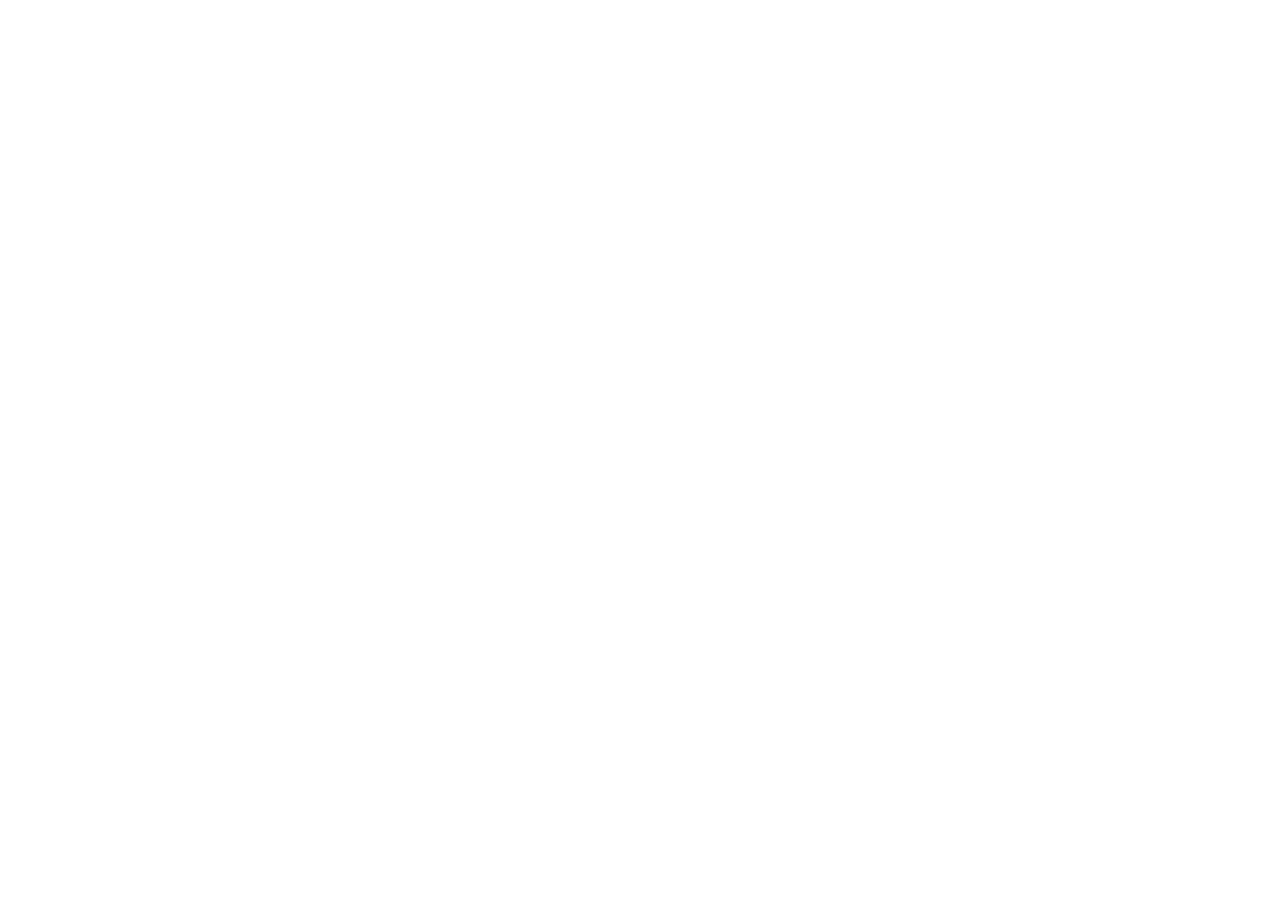
==== index.html @ 22fe490e "Criei a página principal" ====
<!DOCTYPE html>
<html lang="pt-br">
<head>
    <meta charset="UTF-8">
    <meta name="viewport" content="width=device-width, initial-scale=1.0">
    <link rel="shortcut icon" href="favicon.ico" type="image/x-icon">
    <title>Projeto Redes Sociais</title>
</head>
<body>
    
</body>
</html>
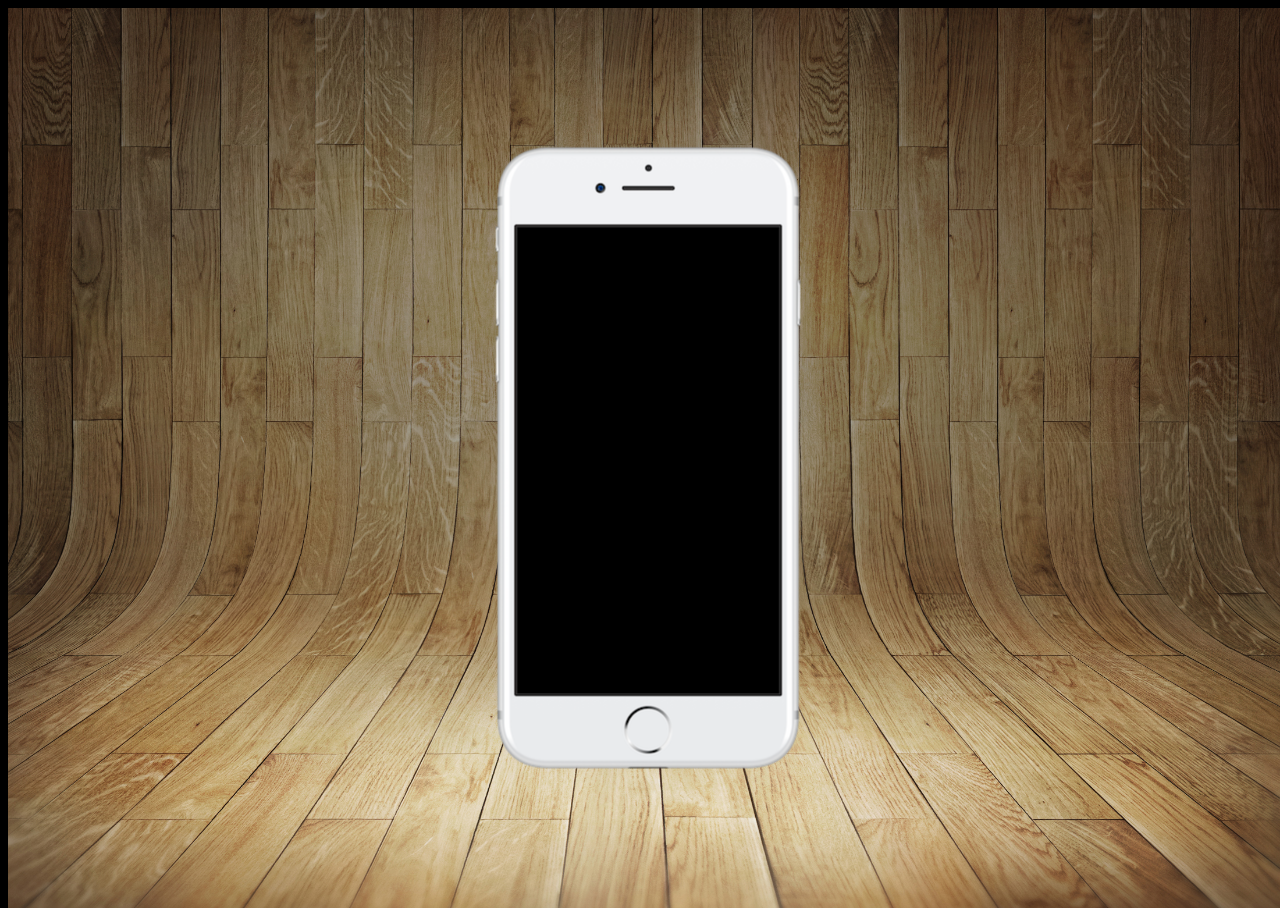
==== commit c589ce69: "Criando a página principal" ====
--- a/index.html
+++ b/index.html
@@ -4,9 +4,18 @@
     <meta charset="UTF-8">
     <meta name="viewport" content="width=device-width, initial-scale=1.0">
     <link rel="shortcut icon" href="favicon.ico" type="image/x-icon">
+    <link rel="stylesheet" href="estilos/style.css">
     <title>Projeto Redes Sociais</title>
 </head>
 <body>
+    <main>
+        <section id="telefone">
+            
+        </section>
+        <section id="redes sociais">
+
+        </section>
+    </main>
     
 </body>
 </html>--- a/estilos/style.css
+++ b/estilos/style.css
@@ -0,0 +1,35 @@
+@charset "UTF-8"
+
+* {
+    margin: 0px;
+    padding: 0px;
+    font-family: Arial, Helvetica, sans-serif;
+}
+
+html, body {
+    height: 100vh;
+    width: 100vw;
+    background-color: black;
+}
+
+body {
+    background: url('../imagens/fundo-madeira.jpg') no-repeat top center;
+    background-size: cover;
+    background-attachment: fixed;
+}
+
+main {
+    position: relative;
+    height: 100vh;
+}
+
+section#telefone {
+    position: absolute;
+    top: 50%;
+    left: 50%;
+    transform: translate(-50%, -50%);
+
+    height: 627px;
+    width: 311px;
+    background: url('../imagens/frame-iphone.png') no-repeat;
+}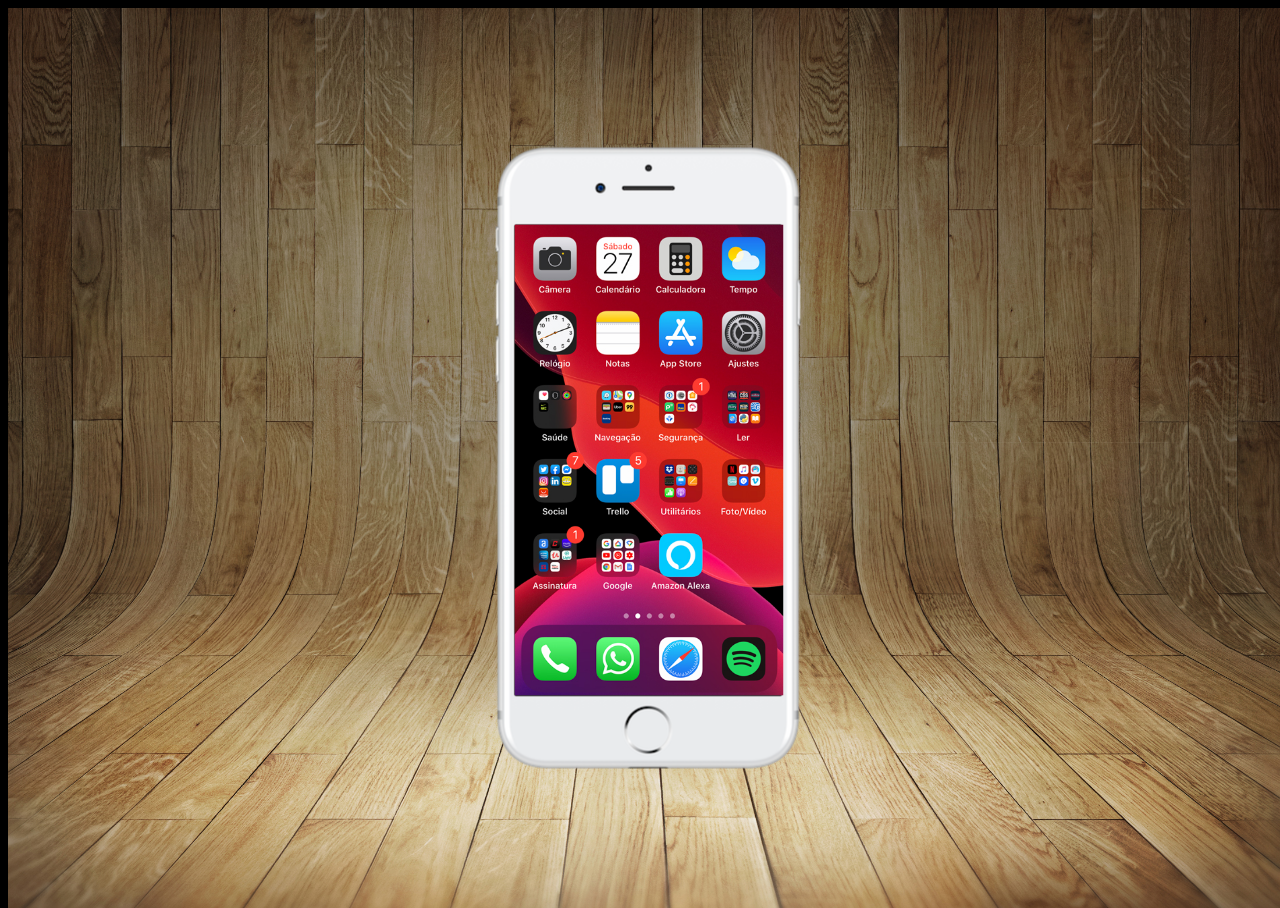
==== commit ac4963d5: "tela" ====
--- a/index.html
+++ b/index.html
@@ -10,7 +10,7 @@
 <body>
     <main>
         <section id="telefone">
-            
+           <iframe src="home.html" name="tela" id="tela" frameborder="0"></iframe> 
         </section>
         <section id="redes sociais">
 
--- a/estilos/style.css
+++ b/estilos/style.css
@@ -32,4 +32,12 @@
     height: 627px;
     width: 311px;
     background: url('../imagens/frame-iphone.png') no-repeat;
+}
+
+iframe#tela {
+    position: relative;
+    top: 80px;
+    left: 22px;    
+    width: 269px;
+    height: 471px;
 }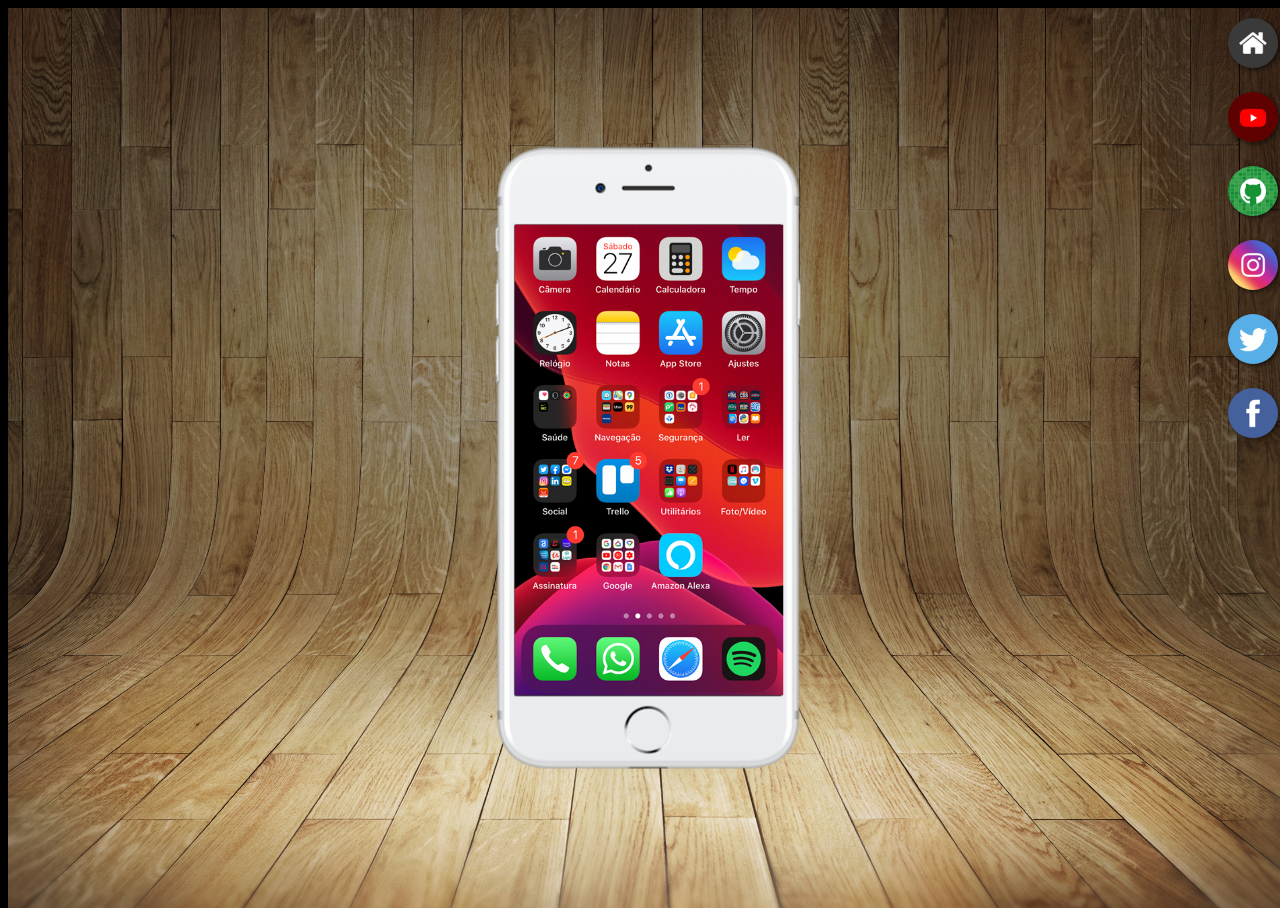
==== commit 4dde378d: "botões na lateral" ====
--- a/index.html
+++ b/index.html
@@ -10,10 +10,17 @@
 <body>
     <main>
         <section id="telefone">
-           <iframe src="home.html" name="tela" id="tela" frameborder="0"></iframe> 
+           <iframe src="home.html" name="tela" id="tela" frameborder="0">
+            Seu navegador não é compatível com isso
+           </iframe> 
         </section>
-        <section id="redes sociais">
-
+        <section id="redes-sociais">
+          <a href="#" target="tela"><img src="imagens/logo-home.jpg" alt="Home"></a><br>
+          <a href="#" target="tela"><img src="imagens/logo-youtube.jpg" alt="Youtube"></a><br>
+          <a href="#" target="tela"><img src="imagens/logo-github.jpg" alt="Github"></a><br>
+          <a href="#" target="tela"><img src="imagens/logo-instagram.jpg" alt="Instagram"></a><br>
+          <a href="#" target="tela"><img src="imagens/logo-twitter.jpg" alt="Twitter"></a><br>
+          <a href="#" target="tela"><img src="imagens/logo-facebook.jpg" alt="Facebook"></a><br>
         </section>
     </main>
     
--- a/estilos/style.css
+++ b/estilos/style.css
@@ -40,4 +40,22 @@
     left: 22px;    
     width: 269px;
     height: 471px;
+}
+
+section#redes-sociais {
+    text-align: right;
+}
+
+section#redes-sociais img {
+    width: 50px;
+    margin: 10px;
+    border-radius: 50%;
+    box-shadow: 2px 2px 5px rgba(0, 0, 0, 0.581);
+}
+
+section#redes-sociais img:hover {
+    border: 2px solid rgba(255, 255, 255, 0.216);
+    transform: translate(-2px, -2px);
+    box-shadow: 5px 5px 10px rgba(0, 0, 0, 0.57);
+    transition: transform .3s, border .5s;
 }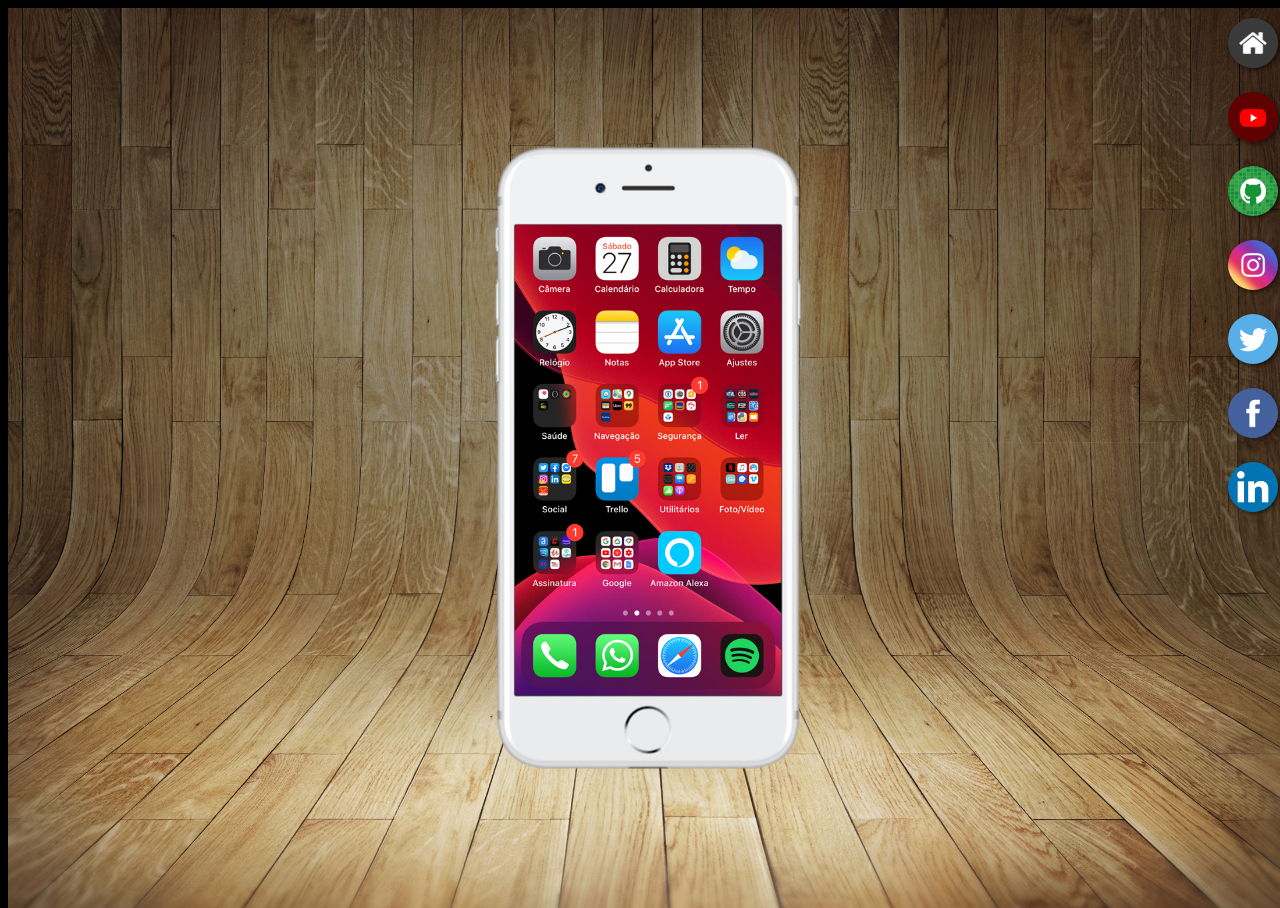
==== commit 3535bdc7: "Conclusão do projeto redes sociais" ====
--- a/index.html
+++ b/index.html
@@ -15,12 +15,14 @@
            </iframe> 
         </section>
         <section id="redes-sociais">
-          <a href="#" target="tela"><img src="imagens/logo-home.jpg" alt="Home"></a><br>
-          <a href="#" target="tela"><img src="imagens/logo-youtube.jpg" alt="Youtube"></a><br>
-          <a href="#" target="tela"><img src="imagens/logo-github.jpg" alt="Github"></a><br>
-          <a href="#" target="tela"><img src="imagens/logo-instagram.jpg" alt="Instagram"></a><br>
-          <a href="#" target="tela"><img src="imagens/logo-twitter.jpg" alt="Twitter"></a><br>
-          <a href="#" target="tela"><img src="imagens/logo-facebook.jpg" alt="Facebook"></a><br>
+          <a href="home.html" target="tela"><img src="imagens/logo-home.jpg" alt="Home"></a><br>
+          <a href="youtube.html" target="tela"><img src="imagens/logo-youtube.jpg" alt="Youtube"></a><br>
+          <a href="github.html" target="tela"><img src="imagens/logo-github.jpg" alt="Github"></a><br>
+          <a href="instagram.html" target="tela"><img src="imagens/logo-instagram.jpg" alt="Instagram"></a><br>
+          <a href="twitter.html" target="tela"><img src="imagens/logo-twitter.jpg" alt="Twitter"></a><br>
+          <a href="facebook.html" target="tela"><img src="imagens/logo-facebook.jpg" alt="Facebook"></a><br>
+
+          <a href="linkedin.html" target="tela"><img src="imagens/logo-linkedin.jpeg" alt="Linkedin"></a><br>
         </section>
     </main>
     
--- a/estilos/style.css
+++ b/estilos/style.css
@@ -1,6 +1,6 @@
 @charset "UTF-8"
 
-* {
+ * {
     margin: 0px;
     padding: 0px;
     font-family: Arial, Helvetica, sans-serif;
@@ -16,6 +16,11 @@
     background: url('../imagens/fundo-madeira.jpg') no-repeat top center;
     background-size: cover;
     background-attachment: fixed;
+}
+
+::-webkit-scrollbar {
+    width: 0px;
+    height: 0px;
 }
 
 main {
@@ -38,7 +43,7 @@
     position: relative;
     top: 80px;
     left: 22px;    
-    width: 269px;
+    width: 267px;
     height: 471px;
 }
 
